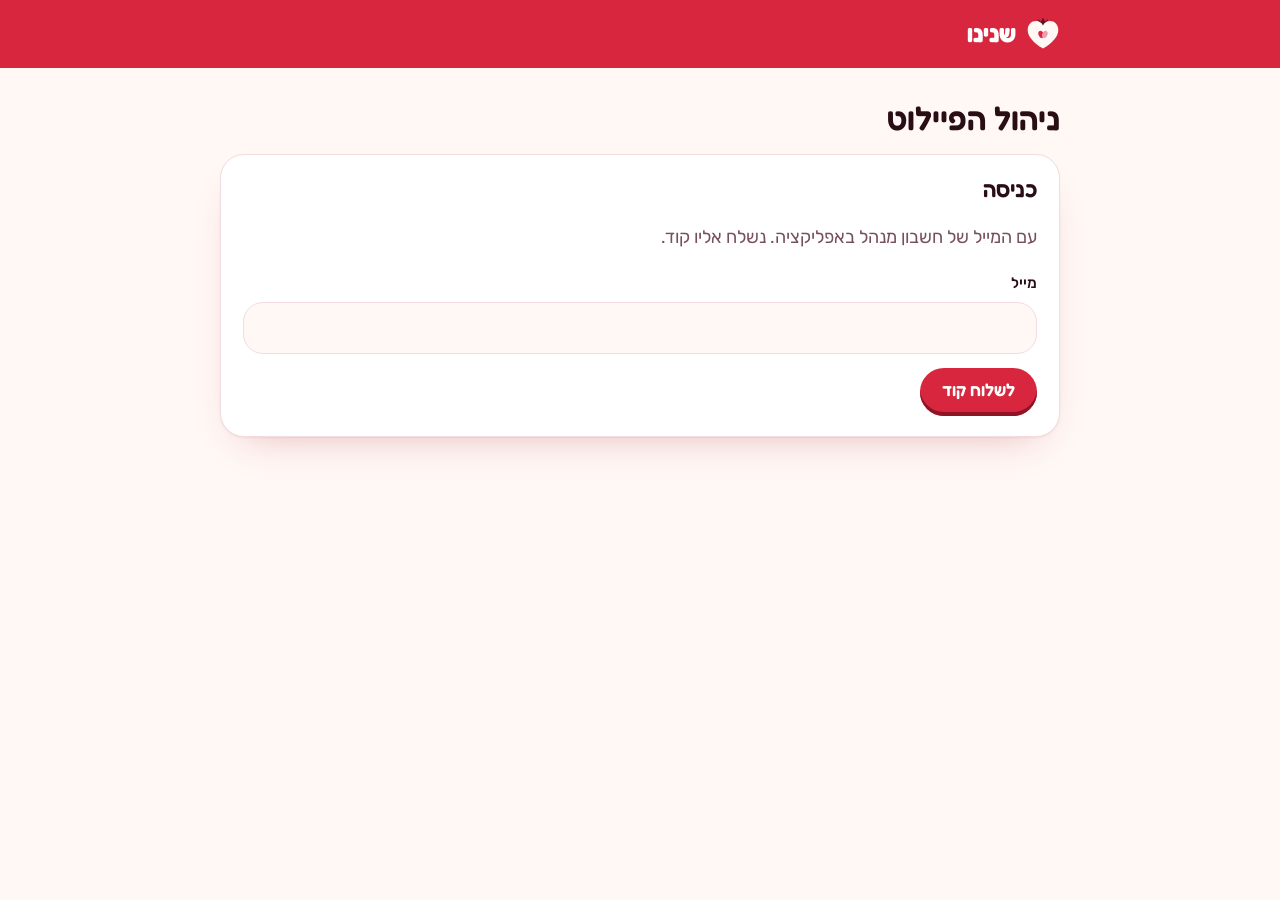
==== admin.html @ 92fb5473 "Tagline "לחזק את הזוגיות", couple pilot signup with approvals, admin page - The hero and title lead " ====
<!doctype html>
<html lang="he" dir="rtl">
<head>
<meta charset="utf-8">
<meta name="viewport" content="width=device-width, initial-scale=1">
<title>ניהול הפיילוט · שנינו</title>
<meta name="robots" content="noindex, nofollow">
<link rel="icon" href="favicon.svg" type="image/svg+xml">
<meta name="theme-color" content="#D7263D">
<link rel="preconnect" href="https://fonts.googleapis.com">
<link rel="preconnect" href="https://fonts.gstatic.com" crossorigin>
<link rel="stylesheet" href="https://fonts.googleapis.com/css2?family=Fredoka:wght@600;700&family=Rubik:wght@400;500;700&display=swap">
<link rel="stylesheet" href="style.css?v=3">
<style>
  .wrap { max-width: 880px; margin: 0 auto; padding: 0 20px 64px; }
  header.bar { background: var(--red); color: var(--on-red); }
  header.bar .wrap { display: flex; align-items: center; justify-content: space-between; gap: 12px; min-height: 68px; padding-bottom: 0; }
  header.bar a { color: var(--on-red); text-decoration: none; font: 700 24px/1 var(--display); display: inline-flex; gap: 10px; align-items: center; }
  header.bar svg { width: 34px; height: 34px; }
  h1 { font: 600 32px/1.2 var(--display); margin: 32px 0 6px; }
  h2 { font: 600 22px/1.3 var(--display); margin: 0 0 10px; }
  .muted { color: var(--muted); }
  .card { background: var(--surface); border: 1px solid var(--line); border-radius: 24px; padding: 20px 22px; box-shadow: var(--shadow); margin-top: 16px; }
  .btn { display: inline-flex; align-items: center; justify-content: center; min-height: 48px; padding: 4px 22px 8px; border-radius: 999px; font: 600 17px/1.2 var(--display); border: 0; cursor: pointer; text-decoration: none; }
  .btn-red { background: var(--red); color: #FFFFFF; box-shadow: inset 0 -4px 0 var(--red-edge); }
  .btn-line { background: transparent; color: var(--ink); border: 1.5px solid var(--ink); padding-bottom: 4px; }
  .btn-small { min-height: 44px; font-size: 16px; padding: 2px 18px 6px; }
  .btn[disabled] { opacity: .6; cursor: progress; }
  header.bar .btn-line { color: var(--on-red); border-color: var(--on-red); }
  .field { display: grid; gap: 6px; font-size: 15px; font-weight: 500; margin-top: 12px; }
  .field input { font: 400 17px var(--body); min-height: 52px; padding: 8px 18px; border-radius: 20px; border: 1.5px solid var(--line); background: var(--bg); color: var(--ink); width: 100%; text-align: left; }
  .row { display: flex; flex-wrap: wrap; gap: 10px; align-items: center; margin-top: 14px; }
  .note { border-radius: 18px; padding: 12px 16px; margin: 16px 0 0; font-size: 16px; line-height: 1.5; background: var(--blush); color: var(--accent-text); }
  .note[hidden] { display: none; }
  .tiles { display: grid; grid-template-columns: repeat(3, 1fr); gap: 10px; margin-top: 20px; }
  .tile { background: var(--surface); border: 1px solid var(--line); border-radius: 20px; padding: 14px; text-align: center; }
  .tile b { display: block; font: 700 30px/1.1 var(--display); color: var(--red); }
  .tile span { font-size: 15px; color: var(--muted); }
  .tabs { display: flex; flex-wrap: wrap; gap: 8px; margin-top: 28px; }
  .tabs button { font: 600 16px/1.2 var(--display); min-height: 44px; padding: 4px 18px; border-radius: 999px; border: 1.5px solid var(--line); background: var(--surface); color: var(--ink); cursor: pointer; }
  .tabs button[aria-pressed="true"] { background: var(--ink); color: var(--bg); border-color: var(--ink); }
  .signup h3 { font: 600 21px/1.3 var(--display); margin: 0; }
  .signup dl { display: grid; grid-template-columns: auto 1fr; gap: 4px 14px; margin: 10px 0 0; font-size: 16px; }
  .signup dt { color: var(--muted); }
  .signup dd { margin: 0; overflow-wrap: anywhere; }
  .ltr { direction: ltr; unicode-bidi: isolate; }
  .pill { display: inline-block; border-radius: 999px; padding: 2px 12px; font-size: 14px; font-weight: 500; background: var(--blush); color: var(--accent-text); }
  [hidden] { display: none !important; }
</style>
</head>
<body>
<header class="bar"><div class="wrap">
  <a href="./"><svg viewBox="0 0 100 100" aria-hidden="true"><path d="M39 28 L35 6 L44 14 L50 2 L56 14 L65 6 L61 28 Z" fill="#5A1428"/><path d="M50 93 C22 75 5 58 5 38 C5 22 16 12 30 12 C39 12 46 17 50 25 C54 17 61 12 70 12 C84 12 95 22 95 38 C95 58 78 75 50 93 Z" fill="#FFF8F5"/><ellipse cx="44.5" cy="51" rx="7.5" ry="11" transform="rotate(-24 44.5 51)" fill="#D7263D"/><ellipse cx="55.5" cy="51" rx="7.5" ry="11" transform="rotate(24 55.5 51)" fill="#F59AAE"/></svg>שנינו</a>
  <button class="btn btn-line btn-small" id="sign-out" hidden>יציאה</button>
</div></header>

<main class="wrap">
  <h1>ניהול הפיילוט</h1>
  <p class="note" id="message" role="alert" hidden></p>

  <!-- Sign in with the app's email code; only an admin account sees anything. -->
  <section class="card" id="sign-in" hidden>
    <h2>כניסה</h2>
    <p class="muted">עם המייל של חשבון מנהל באפליקציה. נשלח אליו קוד.</p>
    <form id="email-form">
      <label class="field">מייל<input name="email" type="email" dir="ltr" autocomplete="email" required></label>
      <div class="row"><button class="btn btn-red">לשלוח קוד</button></div>
    </form>
    <form id="code-form" hidden>
      <label class="field">הקוד מהמייל<input name="code" inputmode="numeric" autocomplete="one-time-code" maxlength="8" dir="ltr" required></label>
      <div class="row"><button class="btn btn-red">כניסה</button><button type="button" class="btn btn-line" id="back">מייל אחר</button></div>
    </form>
  </section>

  <div id="panel" hidden>
    <p class="note" id="no-mail" hidden>שליחת המיילים עוד לא מחוברת (RESEND_API_KEY בסודות של Supabase). אפשר לדחות הרשמות, אבל אישור שולח מייל ולכן לא יעבוד עד אז.</p>
    <div class="tiles">
      <div class="tile"><b id="n-pending">0</b><span>ממתינים</span></div>
      <div class="tile"><b id="n-approved">0</b><span>אושרו</span></div>
      <div class="tile"><b id="n-android">0</b><span id="android-goal">בודקי אנדרואיד</span></div>
    </div>

    <section class="card">
      <h2>קישורים לפיילוט</h2>
      <p class="muted">הקישור הציבורי של TestFlight נשלח בכל אישור של זוג עם אייפון. קישור הבדיקה של Google Play נשלח כשהפיילוט באנדרואיד נפתח.</p>
      <form id="links-form">
        <label class="field">TestFlight (קישור ציבורי)<input name="testflight" dir="ltr" placeholder="https://testflight.apple.com/join/…"></label>
        <label class="field">Google Play (קישור ההצטרפות לבדיקה הסגורה)<input name="play" dir="ltr" placeholder="https://play.google.com/apps/testing/com.shneinu.app"></label>
        <div class="row"><button class="btn btn-red btn-small">לשמור</button></div>
      </form>
    </section>

    <section class="card">
      <h2>הפיילוט באנדרואיד</h2>
      <p id="android-line" class="muted"></p>
      <ol class="muted">
        <li>להעתיק את הכתובות ולהוסיף אותן ב־Play Console, ברשימת ה־Testers של ה־Closed testing.</li>
        <li>לשלוח לזוגות את המייל שהפיילוט נפתח, עם הקישור לבדיקה.</li>
      </ol>
      <div class="row">
        <button class="btn btn-line btn-small" id="copy-android">להעתיק את כתובות האנדרואיד</button>
        <button class="btn btn-red btn-small" id="android-open">לשלוח ״הפיילוט נפתח״</button>
      </div>
    </section>

    <div class="tabs" role="group" aria-label="סינון">
      <button type="button" data-status="pending" aria-pressed="true">ממתינים</button>
      <button type="button" data-status="approved" aria-pressed="false">אושרו</button>
      <button type="button" data-status="rejected" aria-pressed="false">נדחו</button>
    </div>
    <div id="list"></div>
  </div>
</main>

<script>
// Pilot approvals for admins. Signs in with Supabase's email code (no new
// accounts), reads through admin_* database functions that check is_admin,
// and approves through the pilot-admin Edge Function, which sends the emails.
const SUPABASE_URL = 'https://secpsqdadkbidtljpebe.supabase.co';
const SUPABASE_KEY = 'sb_publishable_VyPwLwK80Ahivclu8m70pg_BpLTSy8X';
const STORE = 'shneinu-admin-session';

const $ = (id) => document.getElementById(id);
const PHONES = { ios: 'שניהם באייפון', mixed: 'אייפון ואנדרואיד', android: 'שניהם באנדרואיד' };
const ERRORS = {
  not_admin: 'החשבון הזה אינו מנהל.',
  mail_not_configured: 'שליחת המיילים עוד לא מחוברת (RESEND_API_KEY).',
  no_testflight_url: 'צריך קודם לשמור את הקישור של TestFlight.',
  no_play_url: 'צריך קודם לשמור את הקישור של Google Play.',
  bad_testflight_url: 'הקישור של TestFlight צריך להיראות כך: https://testflight.apple.com/join/…',
  bad_play_url: 'הקישור של Google Play צריך להתחיל ב־https://play.google.com/',
  bad_transition: 'ההרשמה הזאת כבר טופלה. הרשימה רועננה.',
};

let session = null;
try { session = JSON.parse(localStorage.getItem(STORE)); } catch {}
let data = null;
let mailReady = true;
let filter = 'pending';

function save(s) {
  session = s;
  try { s ? localStorage.setItem(STORE, JSON.stringify(s)) : localStorage.removeItem(STORE); } catch {}
}
function say(text) {
  $('message').textContent = text;
  $('message').hidden = !text;
}
function errorText(e) {
  const code = String(e.message || e);
  return ERRORS[code] ?? (code.startsWith('mail_failed') ? 'Resend לא שלח את המייל: ' + code.slice(13) : 'משהו נכשל: ' + code);
}

async function auth(path, body) {
  const res = await fetch(`${SUPABASE_URL}/auth/v1/${path}`, {
    method: 'POST',
    headers: { apikey: SUPABASE_KEY, 'Content-Type': 'application/json' },
    body: JSON.stringify(body),
  });
  const json = await res.json().catch(() => ({}));
  if (!res.ok) throw new Error(json.msg || json.error_description || json.message || res.status);
  return json;
}
function keep(json) {
  save({ access_token: json.access_token, refresh_token: json.refresh_token, expires_at: Date.now() + json.expires_in * 1000 });
}
async function token() {
  if (session && Date.now() > session.expires_at - 60000) {
    try { keep(await auth('token?grant_type=refresh_token', { refresh_token: session.refresh_token })); }
    catch { save(null); show(); throw new Error('צריך להיכנס שוב.'); }
  }
  return session.access_token;
}

// A database function or the Edge Function, as the signed-in admin.
async function call(url, body) {
  const res = await fetch(url, {
    method: 'POST',
    headers: { apikey: SUPABASE_KEY, Authorization: `Bearer ${await token()}`, 'Content-Type': 'application/json' },
    body: JSON.stringify(body ?? {}),
  });
  const json = await res.json().catch(() => null);
  if (!res.ok) throw new Error(json?.message || json?.error || res.status);
  return json;
}
const rpc = (fn, args) => call(`${SUPABASE_URL}/rest/v1/rpc/${fn}`, args);
const action = (body) => call(`${SUPABASE_URL}/functions/v1/pilot-admin`, body);

function show() {
  $('sign-in').hidden = !!session;
  $('panel').hidden = !session || !data;
  $('sign-out').hidden = !session;
}

async function load() {
  try {
    data = await rpc('admin_pilot_overview');
    show();
    render();
  } catch (e) {
    say(errorText(e));
  }
}

function dayTime(t) {
  return t ? new Date(t).toLocaleString('he-IL', { timeZone: 'Asia/Jerusalem', day: 'numeric', month: 'numeric', hour: '2-digit', minute: '2-digit' }) : '';
}

function render() {
  const { signups, settings, android_testers } = data;
  const count = (s) => signups.filter((x) => x.status === s).length;
  $('n-pending').textContent = count('pending');
  $('n-approved').textContent = count('approved');
  $('n-android').textContent = `${android_testers}/${settings.android_goal}`;
  const form = $('links-form');
  if (document.activeElement?.form !== form) {
    form.testflight.value = settings.testflight_url ?? '';
    form.play.value = settings.play_url ?? '';
  }
  const waiting = signups.filter((s) => s.status === 'approved' && s.phones !== 'ios' && !s.android_started_at);
  $('android-line').textContent = `${android_testers} מתוך ${settings.android_goal} בודקי אנדרואיד אושרו. ${waiting.length} זוגות מחכים למייל שהפיילוט נפתח.`;
  $('android-open').disabled = waiting.length === 0;
  $('no-mail').hidden = mailReady;

  const list = $('list');
  list.replaceChildren();
  const shown = signups.filter((s) => s.status === filter);
  if (!shown.length) {
    const empty = document.createElement('p');
    empty.className = 'muted';
    empty.textContent = 'אין כאן אף אחד כרגע.';
    list.append(empty);
  }
  for (const s of shown) {
    const card = document.createElement('article');
    card.className = 'card signup';
    const h = document.createElement('h3');
    h.textContent = s.full_name;
    const dl = document.createElement('dl');
    const add = (label, value, ltr) => {
      if (!value) return;
      const dt = document.createElement('dt'); dt.textContent = label;
      const dd = document.createElement('dd'); dd.textContent = value;
      if (ltr) dd.className = 'ltr';
      dl.append(dt, dd);
    };
    add('מייל', s.email, true);
    add('טלפונים', PHONES[s.phones]);
    add(s.android_emails.length > 1 ? 'חשבונות Google' : 'חשבון Google', s.android_emails.join(', '), true);
    add('נרשמו', dayTime(s.created_at));
    add('מייל אישור', dayTime(s.welcome_sent_at));
    add('״הפיילוט נפתח״', dayTime(s.android_started_at));
    const row = document.createElement('div');
    row.className = 'row';
    const button = (text, cls, fn) => {
      const b = document.createElement('button');
      b.className = `btn btn-small ${cls}`;
      b.textContent = text;
      b.onclick = async () => {
        b.disabled = true;
        say('');
        try { await fn(); } catch (e) { say(errorText(e)); }
        await load();
      };
      row.append(b);
    };
    if (s.status === 'pending') {
      const what = s.phones === 'android' ? 'מייל שהפיילוט באנדרואיד נפתח בקרוב' : s.phones === 'mixed' ? 'קישור ל־TestFlight והודעה שהאנדרואיד בקרוב' : 'קישור ל־TestFlight';
      button('לאשר ולשלוח מייל', 'btn-red', async () => {
        if (!confirm(`לאשר את ${s.full_name}? יישלח ל־${s.email}: ${what}.`)) return;
        await action({ action: 'approve', id: s.id });
      });
      button('לדחות', 'btn-line', () => action({ action: 'reject', id: s.id }));
    } else if (s.status === 'rejected') {
      button('להחזיר להמתנה', 'btn-line', () => action({ action: 'restore', id: s.id }));
    }
    card.append(h, dl);
    if (row.children.length) card.append(row);
    list.append(card);
  }
}

$('email-form').onsubmit = async (event) => {
  event.preventDefault();
  say('');
  try {
    await auth('otp', { email: event.target.email.value.trim(), create_user: false });
    $('email-form').hidden = true;
    $('code-form').hidden = false;
    $('code-form').code.focus();
  } catch (e) {
    say('לא הצלחנו לשלוח קוד: ' + e.message);
  }
};
$('code-form').onsubmit = async (event) => {
  event.preventDefault();
  say('');
  try {
    keep(await auth('verify', { type: 'email', email: $('email-form').email.value.trim(), token: event.target.code.value.trim() }));
    await start();
  } catch (e) {
    say('הקוד לא התקבל: ' + e.message);
  }
};
$('back').onclick = () => { $('code-form').hidden = true; $('email-form').hidden = false; };
$('sign-out').onclick = async () => {
  try { await fetch(`${SUPABASE_URL}/auth/v1/logout`, { method: 'POST', headers: { apikey: SUPABASE_KEY, Authorization: `Bearer ${session.access_token}` } }); } catch {}
  save(null);
  data = null;
  say('');
  show();
};
$('links-form').onsubmit = async (event) => {
  event.preventDefault();
  say('');
  try {
    await rpc('admin_pilot_set_links', { p_testflight_url: event.target.testflight.value.trim(), p_play_url: event.target.play.value.trim() });
    event.target.querySelector('button').blur();
    say('הקישורים נשמרו.');
  } catch (e) { say(errorText(e)); }
  await load();
};
$('copy-android').onclick = async () => {
  const emails = [...new Set(data.signups.filter((s) => s.status === 'approved').flatMap((s) => s.android_emails))];
  try {
    await navigator.clipboard.writeText(emails.join(', '));
    say(`הועתקו ${emails.length} כתובות.`);
  } catch {
    prompt('הכתובות:', emails.join(', '));
  }
};
$('android-open').onclick = async () => {
  const { android_testers, settings } = data;
  const below = android_testers < settings.android_goal ? ` יש רק ${android_testers} מתוך ${settings.android_goal} בודקים.` : '';
  if (!confirm(`לשלוח עכשיו את המייל שהפיילוט באנדרואיד נפתח?${below} חשוב שהכתובות כבר ברשימת הבודקים ב־Play Console.`)) return;
  say('');
  try {
    const { sent } = await action({ action: 'android_open' });
    say(`נשלחו ${sent} מיילים.`);
  } catch (e) { say(errorText(e)); }
  await load();
};
for (const b of document.querySelectorAll('.tabs button')) {
  b.onclick = () => {
    filter = b.dataset.status;
    for (const o of document.querySelectorAll('.tabs button')) o.setAttribute('aria-pressed', String(o === b));
    render();
  };
}

async function start() {
  show();
  if (!session) return;
  try { mailReady = (await action({ action: 'status' })).mail; } catch (e) { say(errorText(e)); }
  await load();
}
start();
</script>
</body>
</html>
---- style.css ----
/* Shneinu's public pages: the app's colours (see CLAUDE.md, Design), light
   and night. Flat only: no gradients. The red blocks stay red at night. */
:root {
  --bg: #FFF8F5;
  --surface: #FFFFFF;
  --ink: #2A0E15;
  --muted: #76505A;
  --line: #F2DCE0;
  --blush: #FFE4E9;
  --accent-text: #A9182C;
  --red: #D7263D;
  --red-panel: #B81D31;
  --red-edge: #8E1426;
  --pink: #F59AAE;
  --wine: #5A1428;
  --white: #FFFFFF;
  /* Text and marks on the red blocks, the same in both looks. */
  --on-red: #FFFFFF;
  --on-red-soft: #FFE4E9;
  --shadow: 0 1px 2px rgba(90, 20, 40, .06), 0 18px 40px -24px rgba(169, 24, 44, .35);
  --display: 'Fredoka', 'Rubik', 'Arial Hebrew', sans-serif;
  --body: 'Rubik', 'Arial Hebrew', Arial, sans-serif;
  color-scheme: light dark;
}
@media (prefers-color-scheme: dark) {
  :root {
    --bg: #1A1012;
    --surface: #26181B;
    --ink: #F8EDEF;
    --muted: #C9AEB4;
    --line: #3A2529;
    --blush: #3A1E25;
    --accent-text: #FF8A9B;
    --shadow: 0 1px 2px rgba(0, 0, 0, .3), 0 18px 40px -24px rgba(0, 0, 0, .7);
  }
}
* { box-sizing: border-box; }
/* Nothing may widen the page sideways: on phones that lets people zoom out
   into empty space. `clip` (not `hidden`) keeps the sticky header working. */
html, body { overflow-x: clip; max-width: 100%; }
html { -webkit-text-size-adjust: 100%; }
body {
  margin: 0;
  background: var(--bg);
  color: var(--ink);
  font: 18px/1.7 var(--body);
}
a { color: var(--accent-text); }
img, svg { max-width: 100%; }

/* ------------------------------------------------ legal pages (privacy, terms) */
.top { background: var(--red); color: var(--on-red); padding: 22px 20px 64px; }
.top .brand { color: var(--on-red); text-decoration: none; display: inline-flex; align-items: center; gap: 10px; }
.top .mark { font: 700 26px/1 var(--display); }
.top h1 { font: 600 clamp(34px, 6vw, 52px)/1.1 var(--display); margin: 40px auto 8px; max-width: 760px; text-wrap: balance; }
.top p { margin: 0 auto; max-width: 760px; color: var(--on-red-soft); }
.top-inner { max-width: 760px; margin: 0 auto; }
main.doc { max-width: 760px; margin: -40px auto 0; padding: 0 16px 56px; }
.sheet { background: var(--surface); border: 1px solid var(--line); border-radius: 32px; padding: 12px clamp(20px, 5vw, 44px) 32px; box-shadow: var(--shadow); }
.sheet h2 { font: 600 24px/1.3 var(--display); color: var(--accent-text); margin: 32px 0 8px; }
.sheet p, .sheet li { max-width: 68ch; }
.sheet ul { padding-inline-start: 22px; }
.sheet li { margin: 8px 0; }
.sheet li::marker { color: var(--red); }
footer.legal { text-align: center; font-size: 15px; margin-top: 28px; }
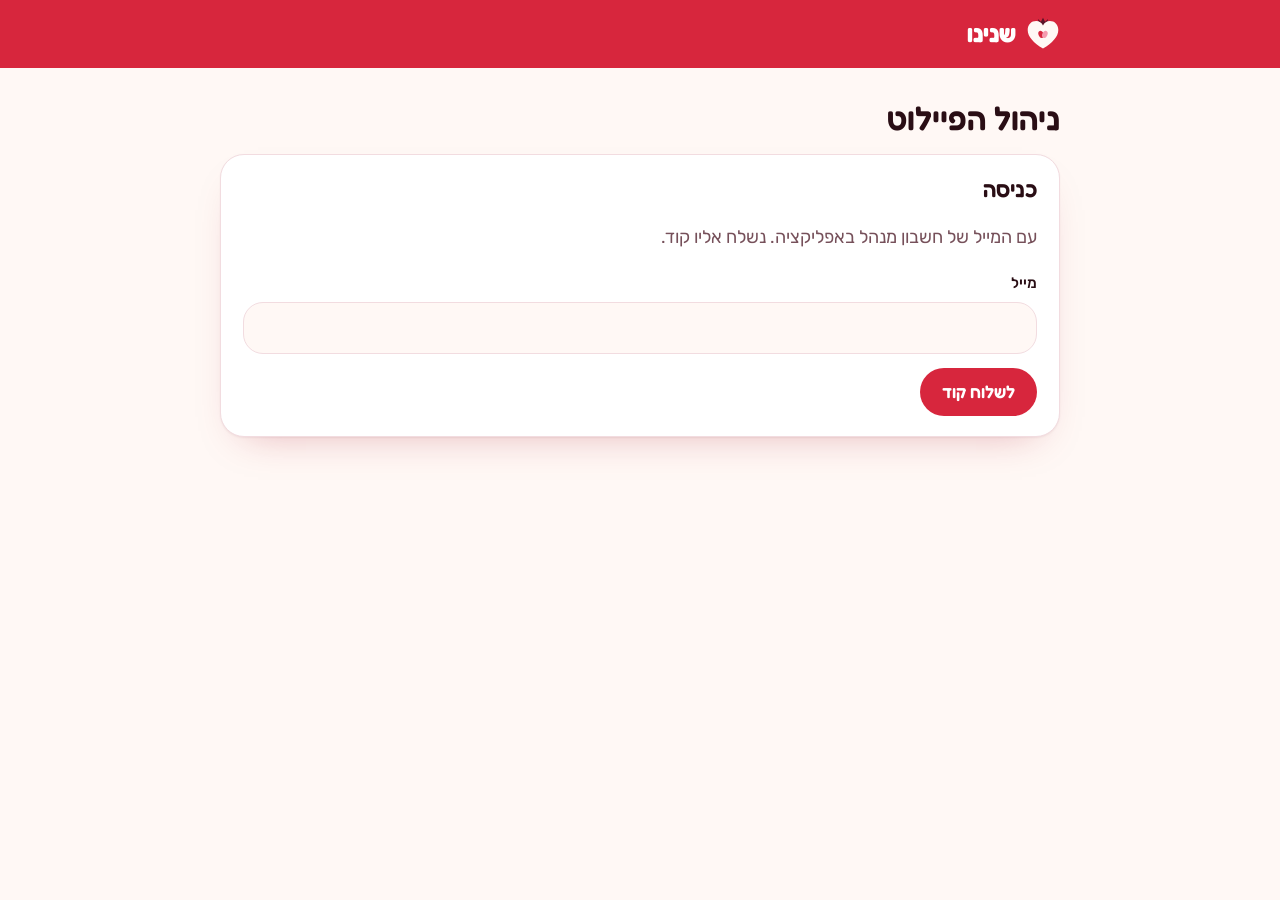
==== commit 2bbfd454: "Open pilot (no signup), minimal playful landing page, join page with public links, tree drawings, ta" ====
--- a/admin.html
+++ b/admin.html
@@ -21,30 +21,22 @@
   h2 { font: 600 22px/1.3 var(--display); margin: 0 0 10px; }
   .muted { color: var(--muted); }
   .card { background: var(--surface); border: 1px solid var(--line); border-radius: 24px; padding: 20px 22px; box-shadow: var(--shadow); margin-top: 16px; }
-  .btn { display: inline-flex; align-items: center; justify-content: center; min-height: 48px; padding: 4px 22px 8px; border-radius: 999px; font: 600 17px/1.2 var(--display); border: 0; cursor: pointer; text-decoration: none; }
-  .btn-red { background: var(--red); color: #FFFFFF; box-shadow: inset 0 -4px 0 var(--red-edge); }
-  .btn-line { background: transparent; color: var(--ink); border: 1.5px solid var(--ink); padding-bottom: 4px; }
-  .btn-small { min-height: 44px; font-size: 16px; padding: 2px 18px 6px; }
-  .btn[disabled] { opacity: .6; cursor: progress; }
+  .btn { display: inline-flex; align-items: center; justify-content: center; min-height: 48px; padding: 4px 22px; border-radius: 999px; font: 600 17px/1.2 var(--display); border: 0; cursor: pointer; text-decoration: none; }
+  .btn-red { background: var(--red); color: #FFFFFF; }
+  .btn-red:active { background: var(--red-edge); }
+  .btn-line { background: transparent; color: var(--ink); border: 1.5px solid var(--ink); }
+  .btn-small { min-height: 48px; font-size: 16px; padding: 4px 18px; }
+  .btn[disabled] { background: var(--line); color: var(--muted); border-color: var(--line); cursor: default; }
   header.bar .btn-line { color: var(--on-red); border-color: var(--on-red); }
   .field { display: grid; gap: 6px; font-size: 15px; font-weight: 500; margin-top: 12px; }
-  .field input { font: 400 17px var(--body); min-height: 52px; padding: 8px 18px; border-radius: 20px; border: 1.5px solid var(--line); background: var(--bg); color: var(--ink); width: 100%; text-align: left; }
+  .field input, .field select { font: 400 17px var(--body); min-height: 52px; padding: 8px 18px; border-radius: 20px; border: 1.5px solid var(--line); background: var(--bg); color: var(--ink); width: 100%; text-align: left; }
   .row { display: flex; flex-wrap: wrap; gap: 10px; align-items: center; margin-top: 14px; }
   .note { border-radius: 18px; padding: 12px 16px; margin: 16px 0 0; font-size: 16px; line-height: 1.5; background: var(--blush); color: var(--accent-text); }
   .note[hidden] { display: none; }
-  .tiles { display: grid; grid-template-columns: repeat(3, 1fr); gap: 10px; margin-top: 20px; }
-  .tile { background: var(--surface); border: 1px solid var(--line); border-radius: 20px; padding: 14px; text-align: center; }
-  .tile b { display: block; font: 700 30px/1.1 var(--display); color: var(--red); }
-  .tile span { font-size: 15px; color: var(--muted); }
-  .tabs { display: flex; flex-wrap: wrap; gap: 8px; margin-top: 28px; }
-  .tabs button { font: 600 16px/1.2 var(--display); min-height: 44px; padding: 4px 18px; border-radius: 999px; border: 1.5px solid var(--line); background: var(--surface); color: var(--ink); cursor: pointer; }
-  .tabs button[aria-pressed="true"] { background: var(--ink); color: var(--bg); border-color: var(--ink); }
-  .signup h3 { font: 600 21px/1.3 var(--display); margin: 0; }
-  .signup dl { display: grid; grid-template-columns: auto 1fr; gap: 4px 14px; margin: 10px 0 0; font-size: 16px; }
-  .signup dt { color: var(--muted); }
-  .signup dd { margin: 0; overflow-wrap: anywhere; }
+  .links { display: grid; gap: 8px; margin: 12px 0 0; padding: 0; list-style: none; }
+  .links li { display: grid; gap: 2px; }
+  .links a { overflow-wrap: anywhere; }
   .ltr { direction: ltr; unicode-bidi: isolate; }
-  .pill { display: inline-block; border-radius: 999px; padding: 2px 12px; font-size: 14px; font-weight: 500; background: var(--blush); color: var(--accent-text); }
   [hidden] { display: none !important; }
 </style>
 </head>
@@ -73,16 +65,22 @@
   </section>
 
   <div id="panel" hidden>
-    <p class="note" id="no-mail" hidden>שליחת המיילים עוד לא מחוברת (RESEND_API_KEY בסודות של Supabase). אפשר לדחות הרשמות, אבל אישור שולח מייל ולכן לא יעבוד עד אז.</p>
-    <div class="tiles">
-      <div class="tile"><b id="n-pending">0</b><span>ממתינים</span></div>
-      <div class="tile"><b id="n-approved">0</b><span>אושרו</span></div>
-      <div class="tile"><b id="n-android">0</b><span id="android-goal">בודקי אנדרואיד</span></div>
-    </div>
+    <p class="note" id="no-mail" hidden>שליחת המיילים עוד לא מחוברת (RESEND_API_KEY בסודות של Supabase), ולכן המייל על גרסה חדשה לא יישלח עד אז.</p>
 
     <section class="card">
-      <h2>קישורים לפיילוט</h2>
-      <p class="muted">הקישור הציבורי של TestFlight נשלח בכל אישור של זוג עם אייפון. קישור הבדיקה של Google Play נשלח כשהפיילוט באנדרואיד נפתח.</p>
+      <h2>הפיילוט פתוח לכולם</h2>
+      <p class="muted">אין הרשמה ואין אישורים. כל מי שנכנס ל־shneinu.com או לקישור הזמנה רואה את הקישורים האלה. באנדרואיד, Google Play מכניסה לבדיקה כל מי שבקבוצת Google, בלי להוסיף כתובות ידנית.</p>
+      <ul class="links">
+        <li><span>אייפון: TestFlight</span><a id="ios-now" dir="ltr" href="#"></a></li>
+        <li><span>אנדרואיד, שלב 1: להצטרף לקבוצה</span><a dir="ltr" href="https://groups.google.com/g/shneinu-testers">https://groups.google.com/g/shneinu-testers</a></li>
+        <li><span>אנדרואיד, שלב 2: להצטרף לבדיקה ולהתקין</span><a id="play-now" dir="ltr" href="#"></a></li>
+      </ul>
+      <p class="muted">כמה בודקי אנדרואיד הצטרפו: Play Console ← Dashboard (צריך 12 במשך 14 יום).</p>
+    </section>
+
+    <section class="card">
+      <h2>הקישורים</h2>
+      <p class="muted">הקישור של TestFlight נכנס גם למסך העדכון באפליקציה ולמייל על גרסה חדשה. אם אחד מהם משתנה, צריך לשנות אותו גם ב־<code dir="ltr">site/index.html</code> וב־<code dir="ltr">site/join.html</code>.</p>
       <form id="links-form">
         <label class="field">TestFlight (קישור ציבורי)<input name="testflight" dir="ltr" placeholder="https://testflight.apple.com/join/…"></label>
         <label class="field">Google Play (קישור ההצטרפות לבדיקה הסגורה)<input name="play" dir="ltr" placeholder="https://play.google.com/apps/testing/com.shneinu.app"></label>
@@ -91,52 +89,37 @@
     </section>
 
     <section class="card">
-      <h2>הפיילוט באנדרואיד</h2>
-      <p id="android-line" class="muted"></p>
-      <ol class="muted">
-        <li>להעתיק את הכתובות ולהוסיף אותן ב־Play Console, ברשימת ה־Testers של ה־Closed testing.</li>
-        <li>לשלוח לזוגות את המייל שהפיילוט נפתח, עם הקישור לבדיקה.</li>
-      </ol>
+      <h2>גרסה חדשה באייפון</h2>
+      <p id="update-line" class="muted"></p>
+      <p class="muted">למי שנרשם לפיילוט לפני שנפתח לכולם. המספר של הגרסה החדשה נקבע במסוף: <code dir="ltr">npm run app-update -- set ios 5</code>. כל זוג מקבל את המייל פעם אחת לכל גרסה. כל השאר מקבלים התראה מ־TestFlight ומסך עדכון באפליקציה.</p>
       <div class="row">
-        <button class="btn btn-line btn-small" id="copy-android">להעתיק את כתובות האנדרואיד</button>
-        <button class="btn btn-red btn-small" id="android-open">לשלוח ״הפיילוט נפתח״</button>
+        <button class="btn btn-red btn-small" id="update-mail">לשלוח ״יש גרסה חדשה״</button>
       </div>
     </section>
-
-    <div class="tabs" role="group" aria-label="סינון">
-      <button type="button" data-status="pending" aria-pressed="true">ממתינים</button>
-      <button type="button" data-status="approved" aria-pressed="false">אושרו</button>
-      <button type="button" data-status="rejected" aria-pressed="false">נדחו</button>
-    </div>
-    <div id="list"></div>
   </div>
 </main>
 
 <script>
-// Pilot approvals for admins. Signs in with Supabase's email code (no new
+// The pilot's admin page. Signs in with Supabase's email code (no new
 // accounts), reads through admin_* database functions that check is_admin,
-// and approves through the pilot-admin Edge Function, which sends the emails.
+// and sends the update email through the pilot-admin Edge Function.
 const SUPABASE_URL = 'https://secpsqdadkbidtljpebe.supabase.co';
 const SUPABASE_KEY = 'sb_publishable_VyPwLwK80Ahivclu8m70pg_BpLTSy8X';
 const STORE = 'shneinu-admin-session';
 
 const $ = (id) => document.getElementById(id);
-const PHONES = { ios: 'שניהם באייפון', mixed: 'אייפון ואנדרואיד', android: 'שניהם באנדרואיד' };
 const ERRORS = {
   not_admin: 'החשבון הזה אינו מנהל.',
   mail_not_configured: 'שליחת המיילים עוד לא מחוברת (RESEND_API_KEY).',
-  no_testflight_url: 'צריך קודם לשמור את הקישור של TestFlight.',
-  no_play_url: 'צריך קודם לשמור את הקישור של Google Play.',
   bad_testflight_url: 'הקישור של TestFlight צריך להיראות כך: https://testflight.apple.com/join/…',
   bad_play_url: 'הקישור של Google Play צריך להתחיל ב־https://play.google.com/',
-  bad_transition: 'ההרשמה הזאת כבר טופלה. הרשימה רועננה.',
+  no_latest_build: 'עוד לא נקבעה גרסה חדשה לאייפון (npm run app-update -- set ios …).',
 };
 
 let session = null;
 try { session = JSON.parse(localStorage.getItem(STORE)); } catch {}
 let data = null;
 let mailReady = true;
-let filter = 'pending';
 
 function save(s) {
   session = s;
@@ -194,7 +177,7 @@
 
 async function load() {
   try {
-    data = await rpc('admin_pilot_overview');
+    data = await rpc('admin_pilot_update_waiting');
     show();
     render();
   } catch (e) {
@@ -202,82 +185,22 @@
   }
 }
 
-function dayTime(t) {
-  return t ? new Date(t).toLocaleString('he-IL', { timeZone: 'Asia/Jerusalem', day: 'numeric', month: 'numeric', hour: '2-digit', minute: '2-digit' }) : '';
-}
-
 function render() {
-  const { signups, settings, android_testers } = data;
-  const count = (s) => signups.filter((x) => x.status === s).length;
-  $('n-pending').textContent = count('pending');
-  $('n-approved').textContent = count('approved');
-  $('n-android').textContent = `${android_testers}/${settings.android_goal}`;
+  const { settings, build, signups } = data;
   const form = $('links-form');
   if (document.activeElement?.form !== form) {
     form.testflight.value = settings.testflight_url ?? '';
     form.play.value = settings.play_url ?? '';
   }
-  const waiting = signups.filter((s) => s.status === 'approved' && s.phones !== 'ios' && !s.android_started_at);
-  $('android-line').textContent = `${android_testers} מתוך ${settings.android_goal} בודקי אנדרואיד אושרו. ${waiting.length} זוגות מחכים למייל שהפיילוט נפתח.`;
-  $('android-open').disabled = waiting.length === 0;
+  for (const [id, url] of [['ios-now', settings.testflight_url], ['play-now', settings.play_url]]) {
+    $(id).href = url || '#';
+    $(id).textContent = url || 'עוד לא נשמר';
+  }
+  $('update-line').textContent = build
+    ? `הגרסה החדשה באייפון: ${build}. ${signups.length} זוגות עם אייפון עוד לא קיבלו עליה מייל.`
+    : 'עוד לא נקבעה גרסה חדשה לאייפון.';
+  $('update-mail').disabled = signups.length === 0;
   $('no-mail').hidden = mailReady;
-
-  const list = $('list');
-  list.replaceChildren();
-  const shown = signups.filter((s) => s.status === filter);
-  if (!shown.length) {
-    const empty = document.createElement('p');
-    empty.className = 'muted';
-    empty.textContent = 'אין כאן אף אחד כרגע.';
-    list.append(empty);
-  }
-  for (const s of shown) {
-    const card = document.createElement('article');
-    card.className = 'card signup';
-    const h = document.createElement('h3');
-    h.textContent = s.full_name;
-    const dl = document.createElement('dl');
-    const add = (label, value, ltr) => {
-      if (!value) return;
-      const dt = document.createElement('dt'); dt.textContent = label;
-      const dd = document.createElement('dd'); dd.textContent = value;
-      if (ltr) dd.className = 'ltr';
-      dl.append(dt, dd);
-    };
-    add('מייל', s.email, true);
-    add('טלפונים', PHONES[s.phones]);
-    add(s.android_emails.length > 1 ? 'חשבונות Google' : 'חשבון Google', s.android_emails.join(', '), true);
-    add('נרשמו', dayTime(s.created_at));
-    add('מייל אישור', dayTime(s.welcome_sent_at));
-    add('״הפיילוט נפתח״', dayTime(s.android_started_at));
-    const row = document.createElement('div');
-    row.className = 'row';
-    const button = (text, cls, fn) => {
-      const b = document.createElement('button');
-      b.className = `btn btn-small ${cls}`;
-      b.textContent = text;
-      b.onclick = async () => {
-        b.disabled = true;
-        say('');
-        try { await fn(); } catch (e) { say(errorText(e)); }
-        await load();
-      };
-      row.append(b);
-    };
-    if (s.status === 'pending') {
-      const what = s.phones === 'android' ? 'מייל שהפיילוט באנדרואיד נפתח בקרוב' : s.phones === 'mixed' ? 'קישור ל־TestFlight והודעה שהאנדרואיד בקרוב' : 'קישור ל־TestFlight';
-      button('לאשר ולשלוח מייל', 'btn-red', async () => {
-        if (!confirm(`לאשר את ${s.full_name}? יישלח ל־${s.email}: ${what}.`)) return;
-        await action({ action: 'approve', id: s.id });
-      });
-      button('לדחות', 'btn-line', () => action({ action: 'reject', id: s.id }));
-    } else if (s.status === 'rejected') {
-      button('להחזיר להמתנה', 'btn-line', () => action({ action: 'restore', id: s.id }));
-    }
-    card.append(h, dl);
-    if (row.children.length) card.append(row);
-    list.append(card);
-  }
 }
 
 $('email-form').onsubmit = async (event) => {
@@ -320,34 +243,15 @@
   } catch (e) { say(errorText(e)); }
   await load();
 };
-$('copy-android').onclick = async () => {
-  const emails = [...new Set(data.signups.filter((s) => s.status === 'approved').flatMap((s) => s.android_emails))];
-  try {
-    await navigator.clipboard.writeText(emails.join(', '));
-    say(`הועתקו ${emails.length} כתובות.`);
-  } catch {
-    prompt('הכתובות:', emails.join(', '));
-  }
-};
-$('android-open').onclick = async () => {
-  const { android_testers, settings } = data;
-  const below = android_testers < settings.android_goal ? ` יש רק ${android_testers} מתוך ${settings.android_goal} בודקים.` : '';
-  if (!confirm(`לשלוח עכשיו את המייל שהפיילוט באנדרואיד נפתח?${below} חשוב שהכתובות כבר ברשימת הבודקים ב־Play Console.`)) return;
-  say('');
-  try {
-    const { sent } = await action({ action: 'android_open' });
+$('update-mail').onclick = async () => {
+  if (!confirm(`לשלוח עכשיו לזוגות עם אייפון מייל שיש גרסה ${data.build} ב־TestFlight?`)) return;
+  say('');
+  try {
+    const { sent } = await action({ action: 'update' });
     say(`נשלחו ${sent} מיילים.`);
   } catch (e) { say(errorText(e)); }
   await load();
 };
-for (const b of document.querySelectorAll('.tabs button')) {
-  b.onclick = () => {
-    filter = b.dataset.status;
-    for (const o of document.querySelectorAll('.tabs button')) o.setAttribute('aria-pressed', String(o === b));
-    render();
-  };
-}
-
 async function start() {
   show();
   if (!session) return;
